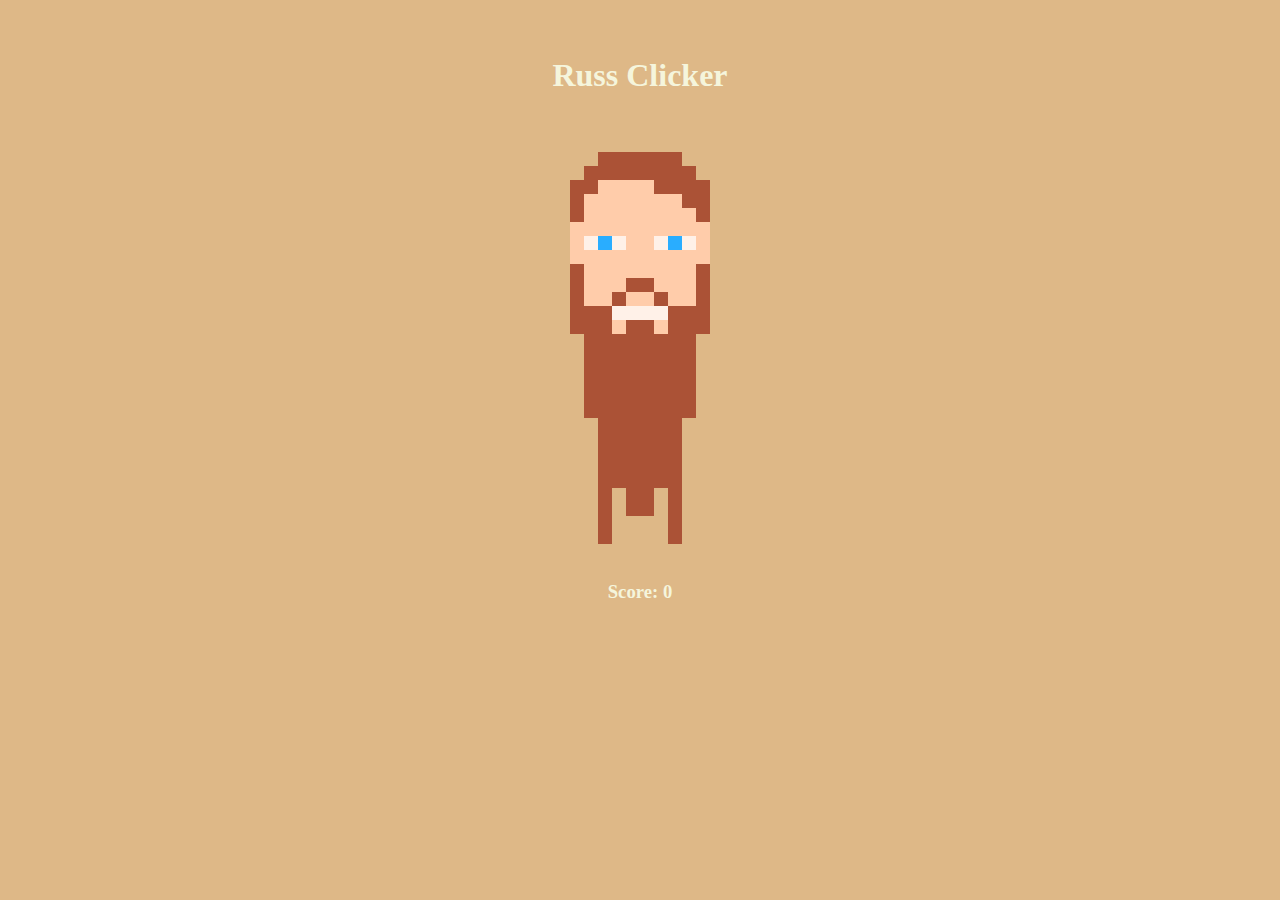
==== russ_clicker/frontend/public_html/game.html @ 5e03d926 "Added functionality to display current username at top of game view" ====
<!DOCTYPE <!DOCTYPE html>

<html>

<head>
    <meta charset="utf-8">
    <title>Russ Clicker</title>
    <link rel="stylesheet" href="./game.css">
</head>

<body>
    <br><br>

    <h1 id="titleName">Russ Clicker</h1>

    <br><br>

    <img src="images/russ.png" id="russImg" onclick="updateScore()">
    <img src="images/plusone.png" id="plusImg">

    <br><br>

    <h3 id="playerScore">Score: 0</h3>

    <script src="./game.js"></script>
</body>

</html>
---- russ_clicker/frontend/public_html/game.css ----
body {
    box-sizing: border-box;
    text-align: center;
    margin: 0px;
    padding: 0px;
    background-color: burlywood;
    color: beige;
    /* without this, pixel art is blurry, found this solution on Stack Overflow. */
    image-rendering: pixelated;
}

#russImg {
    width: 140px;
}

#plusImg {
    display: none;
    position: absolute;
    left: 55%;
    width: 50px;
    rotate: 15deg;
}
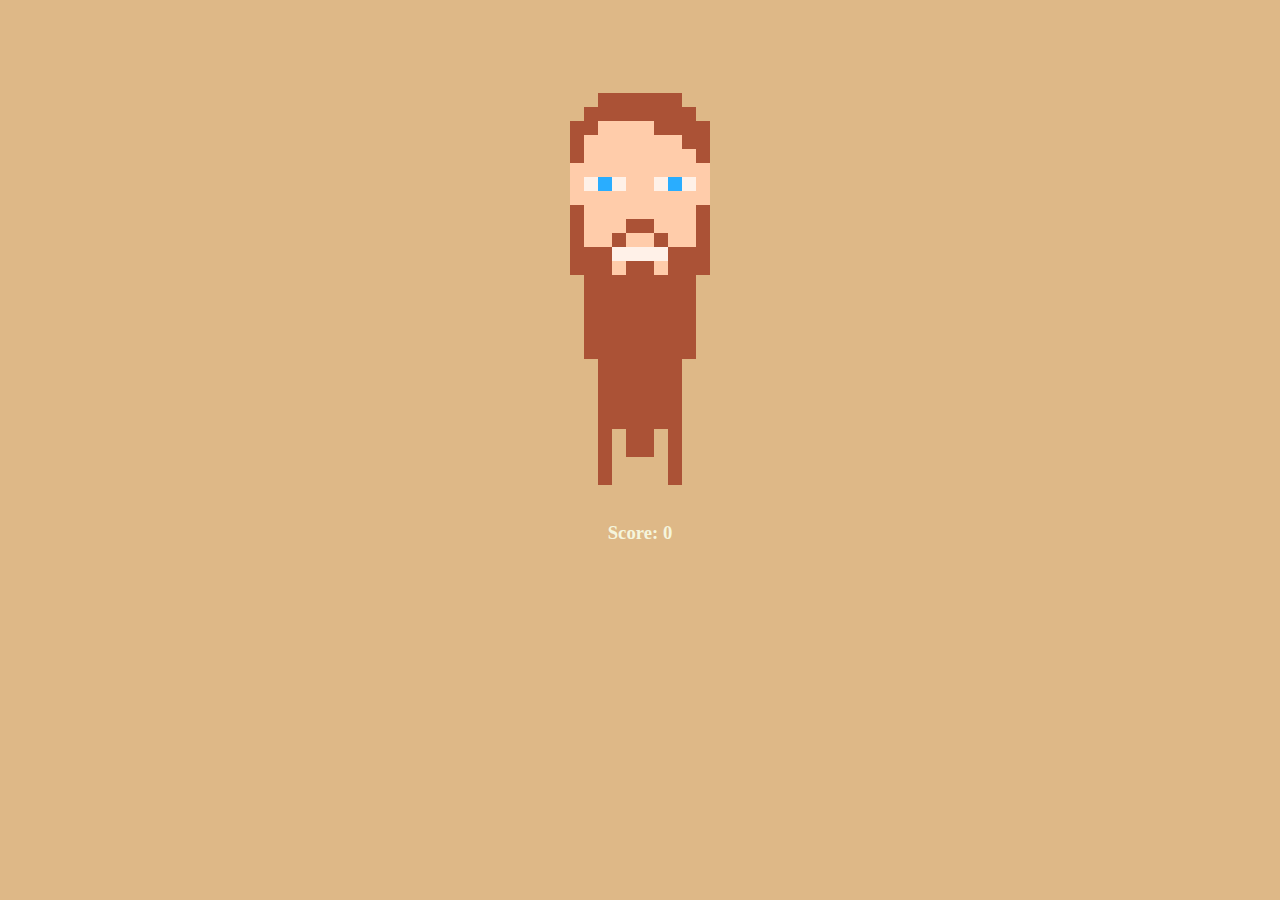
==== commit a429f3ac: "removed USERNAME hot potato" ====
--- a/russ_clicker/frontend/public_html/game.html
+++ b/russ_clicker/frontend/public_html/game.html
@@ -11,7 +11,7 @@
 <body>
     <br><br>
 
-    <h1 id="titleName">Russ Clicker</h1>
+    <h1 id="titleName"></h1>
 
     <br><br>
 
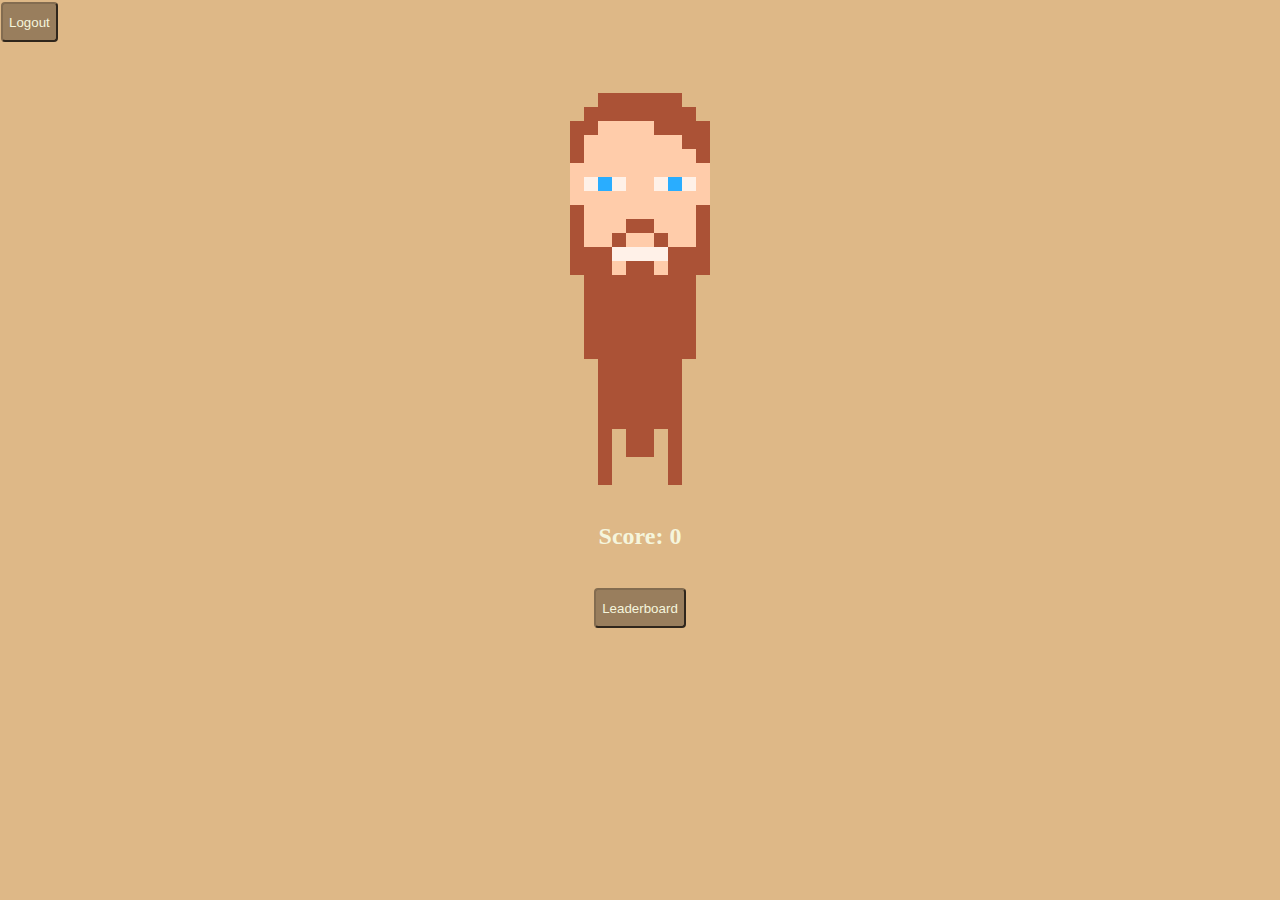
==== commit ecb7f6be: "Finished leaderboard functionality, added "back" and "logout" buttons" ====
--- a/russ_clicker/frontend/public_html/game.html
+++ b/russ_clicker/frontend/public_html/game.html
@@ -20,7 +20,12 @@
 
     <br><br>
 
-    <h3 id="playerScore">Score: 0</h3>
+    <h2 id="playerScore">Score: 0</h2>
+
+    <br>
+
+    <button onclick="goToLeaderboard()">Leaderboard</button>
+    <button id="logout" onclick="logout()">Logout</button>
 
     <script src="./game.js"></script>
 </body>
--- a/russ_clicker/frontend/public_html/game.css
+++ b/russ_clicker/frontend/public_html/game.css
@@ -19,4 +19,24 @@
     left: 55%;
     width: 50px;
     rotate: 15deg;
+}
+
+button {
+    color: beige;
+    background-color: rgb(153, 126, 93);
+    border-color: rgb(131, 108, 80);
+    border-radius: 4px;
+    height: 40px;
+}
+
+
+#logout {
+    position: fixed;
+    top: 2px;
+    height: 40px;
+}
+
+
+#logout {
+    left: 1px;
 }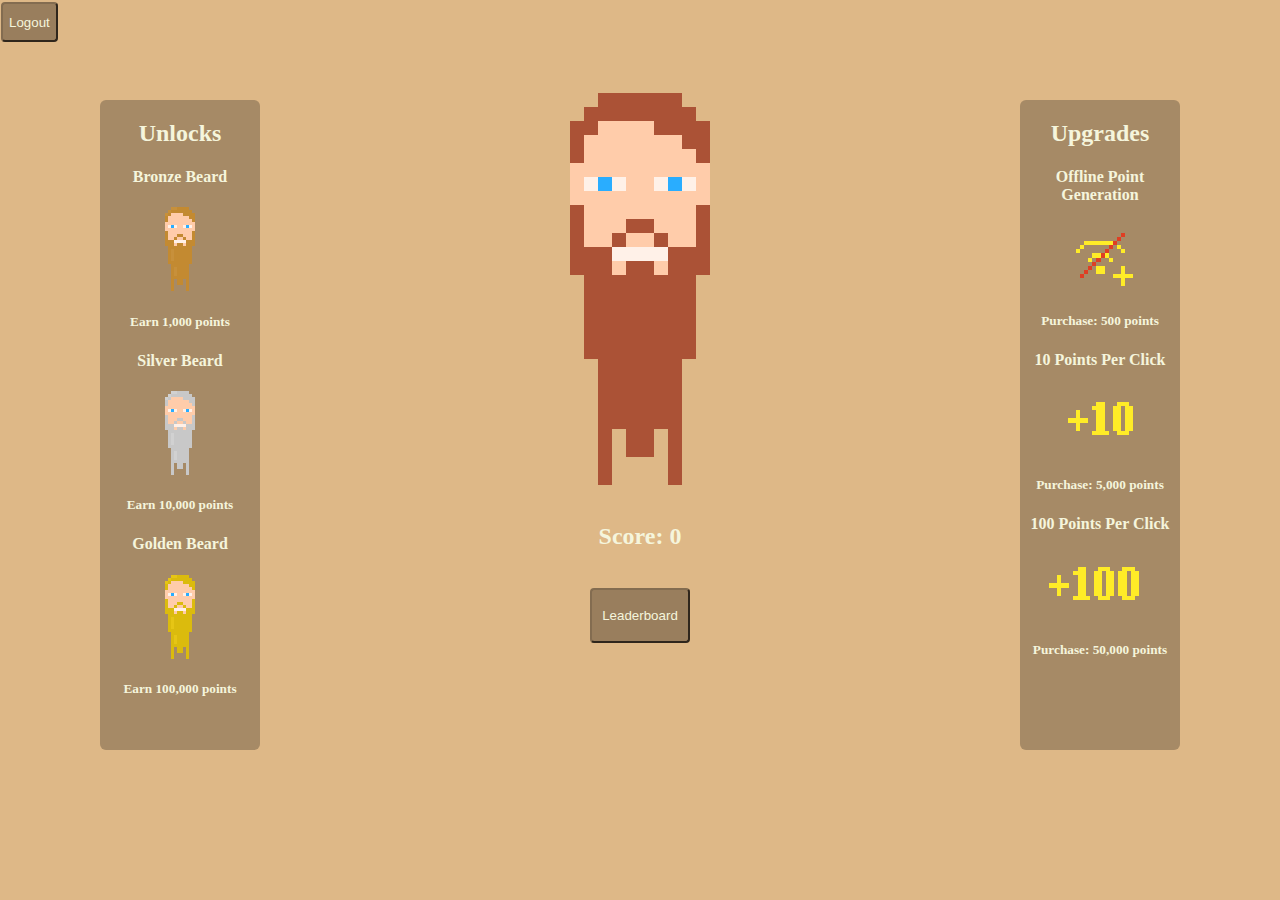
==== commit 86981484: "Created upgrades and unlocks visual components" ====
--- a/russ_clicker/frontend/public_html/game.html
+++ b/russ_clicker/frontend/public_html/game.html
@@ -18,13 +18,39 @@
     <img src="images/russ.png" id="russImg" onclick="updateScore()">
     <img src="images/plusone.png" id="plusImg">
 
+    <div id="unlocks">
+        <h2>Unlocks</h2>
+        <h4>Bronze Beard</h4>
+        <img src="./images/russBronze.png" id="bronze">
+        <h5>Earn 1,000 points</h5>
+        <h4>Silver Beard</h4>
+        <img src="./images/russSilver.png" id="silver">
+        <h5>Earn 10,000 points</h5>
+        <h4>Golden Beard</h4>
+        <img src="./images/russGold.png" id="gold">
+        <h5>Earn 100,000 points</h5>
+    </div>
+
+    <div id="upgrades">
+        <h2>Upgrades</h2>
+        <h4>Offline Point Generation</h4>
+        <img src="./images/offlineGeneration.png" id="offline">
+        <h5>Purchase: 500 points</h5>
+        <h4>10 Points Per Click</h4>
+        <img src="./images/plusten.png" id="ten">
+        <h5>Purchase: 5,000 points</h5>
+        <h4>100 Points Per Click</h4>
+        <img src="./images/plushundred.png" id="hundred">
+        <h5>Purchase: 50,000 points</h5>
+    </div>
+
     <br><br>
 
     <h2 id="playerScore">Score: 0</h2>
 
     <br>
 
-    <button onclick="goToLeaderboard()">Leaderboard</button>
+    <button onclick="goToLeaderboard()" id="leaderboardButton">Leaderboard</button>
     <button id="logout" onclick="logout()">Logout</button>
 
     <script src="./game.js"></script>
--- a/russ_clicker/frontend/public_html/game.css
+++ b/russ_clicker/frontend/public_html/game.css
@@ -39,4 +39,42 @@
 
 #logout {
     left: 1px;
+}
+
+#unlocks {
+    border-radius: 6px;
+    background-color: rgb(166, 138, 102);
+    width: 160px;
+    height: 650px;
+    position: absolute;
+    left: 100px;
+    top: 100px;
+}
+
+#upgrades {
+    border-radius: 6px;
+    background-color: rgb(166, 138, 102);
+    width: 160px;
+    height: 650px;
+    position: absolute;
+    right: 100px;
+    top: 100px;
+}
+
+#bronze,
+#silver,
+#gold {
+    width: 30px;
+    display: inline-block;
+}
+
+#offline,
+#ten,
+#hundred {
+    height: 65px;
+}
+
+#leaderboardButton {
+    height: 55px;
+    width: 100px;
 }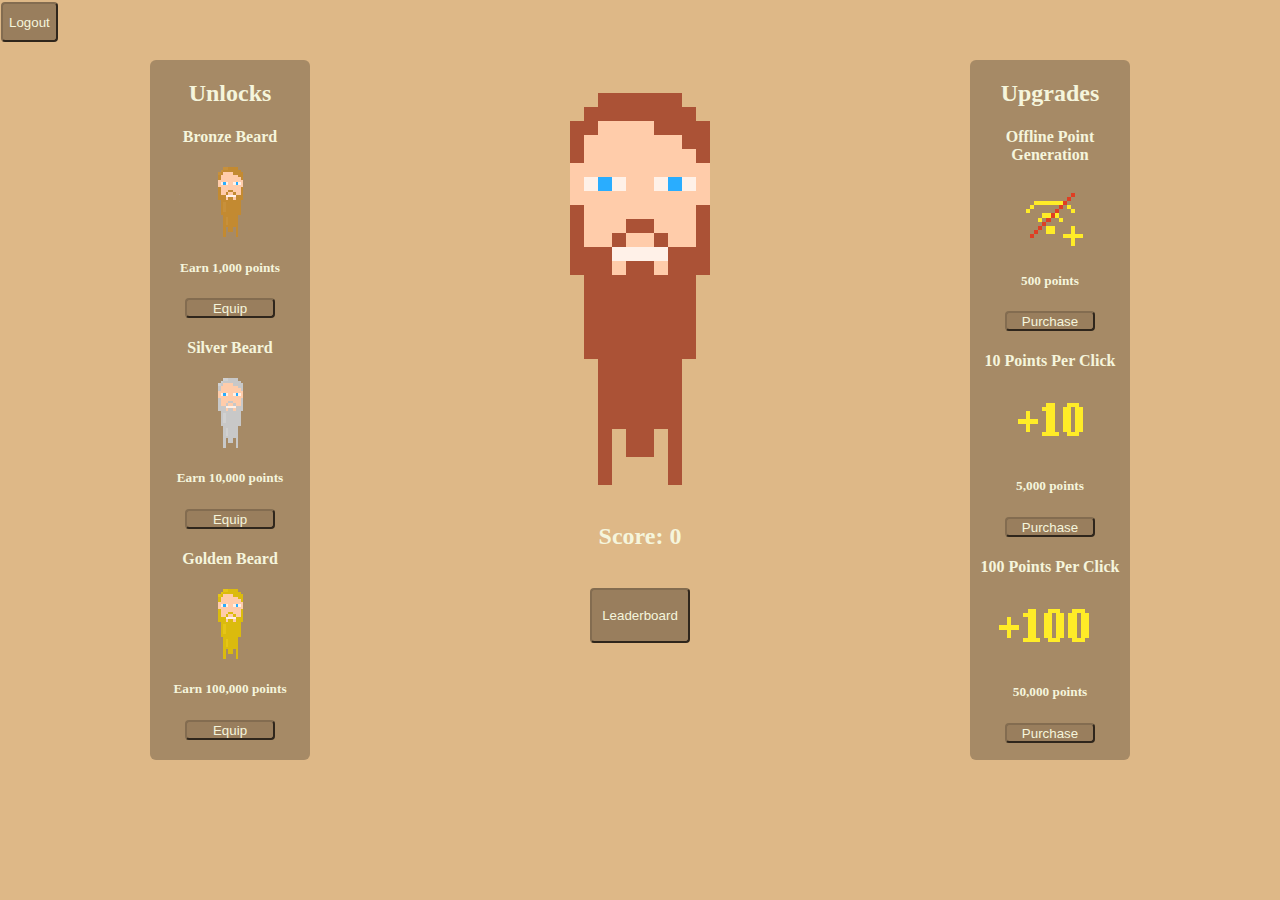
==== commit 39654176: "Implemented purchasing offline point generation upgrade" ====
--- a/russ_clicker/frontend/public_html/game.html
+++ b/russ_clicker/frontend/public_html/game.html
@@ -23,25 +23,31 @@
         <h4>Bronze Beard</h4>
         <img src="./images/russBronze.png" id="bronze">
         <h5>Earn 1,000 points</h5>
+        <button class="upunbutton">Equip</button>
         <h4>Silver Beard</h4>
         <img src="./images/russSilver.png" id="silver">
         <h5>Earn 10,000 points</h5>
+        <button class="upunbutton">Equip</button>
         <h4>Golden Beard</h4>
         <img src="./images/russGold.png" id="gold">
         <h5>Earn 100,000 points</h5>
+        <button class="upunbutton">Equip</button>
     </div>
 
     <div id="upgrades">
         <h2>Upgrades</h2>
         <h4>Offline Point Generation</h4>
         <img src="./images/offlineGeneration.png" id="offline">
-        <h5>Purchase: 500 points</h5>
+        <h5>500 points</h5>
+        <button class="upunbutton" onclick="purchaseOffline()">Purchase</button>
         <h4>10 Points Per Click</h4>
         <img src="./images/plusten.png" id="ten">
-        <h5>Purchase: 5,000 points</h5>
+        <h5>5,000 points</h5>
+        <button class="upunbutton">Purchase</button>
         <h4>100 Points Per Click</h4>
         <img src="./images/plushundred.png" id="hundred">
-        <h5>Purchase: 50,000 points</h5>
+        <h5>50,000 points</h5>
+        <button class="upunbutton">Purchase</button>
     </div>
 
     <br><br>
--- a/russ_clicker/frontend/public_html/game.css
+++ b/russ_clicker/frontend/public_html/game.css
@@ -45,26 +45,26 @@
     border-radius: 6px;
     background-color: rgb(166, 138, 102);
     width: 160px;
-    height: 650px;
+    height: 700px;
     position: absolute;
-    left: 100px;
-    top: 100px;
+    left: 150px;
+    top: 60px;
 }
 
 #upgrades {
     border-radius: 6px;
     background-color: rgb(166, 138, 102);
     width: 160px;
-    height: 650px;
+    height: 700px;
     position: absolute;
-    right: 100px;
-    top: 100px;
+    right: 150px;
+    top: 60px;
 }
 
 #bronze,
 #silver,
 #gold {
-    width: 30px;
+    width: 25px;
     display: inline-block;
 }
 
@@ -77,4 +77,9 @@
 #leaderboardButton {
     height: 55px;
     width: 100px;
+}
+
+.upunbutton {
+    width: 90px;
+    height: 20px;
 }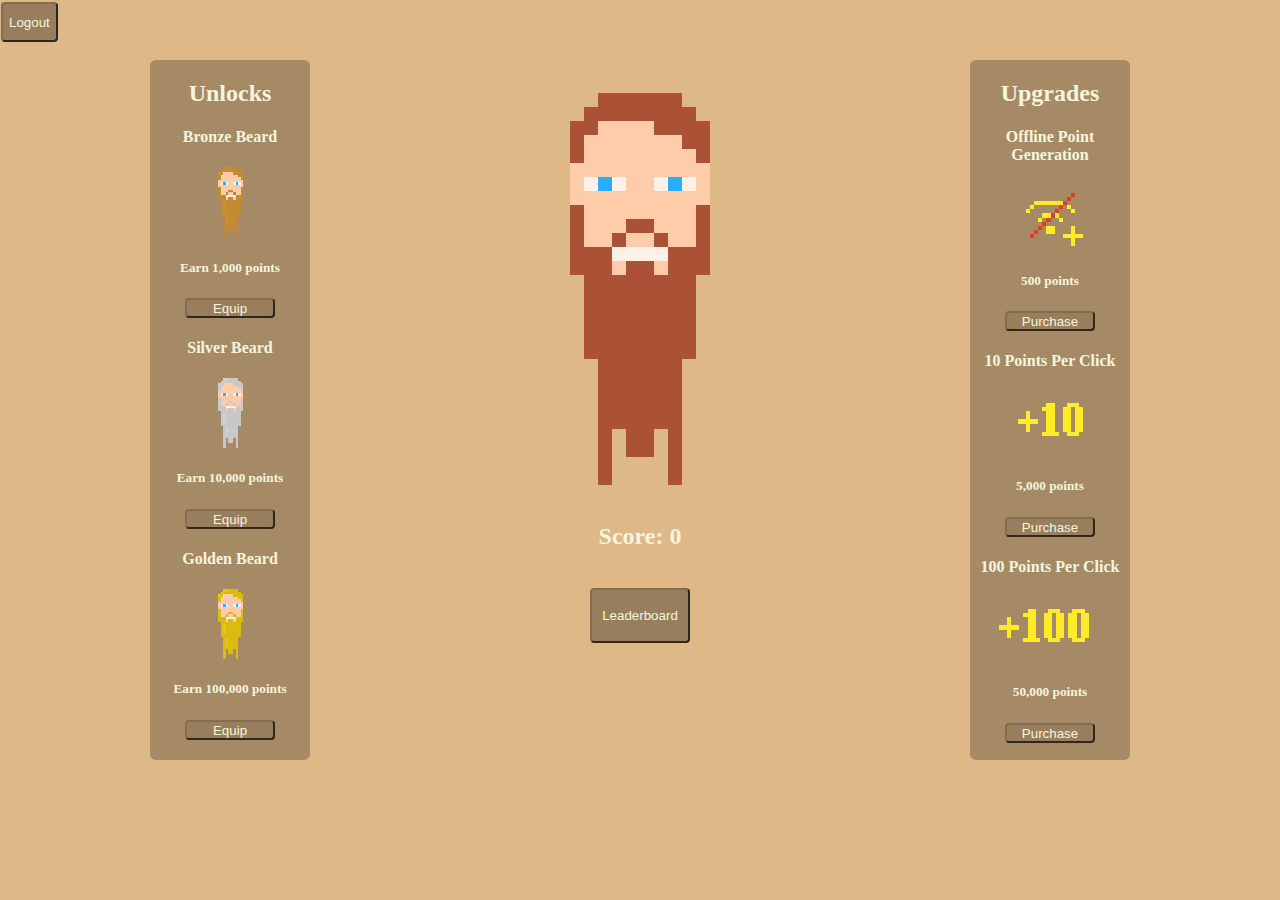
==== commit 57745487: "Implemented unlocks and equipping them." ====
--- a/russ_clicker/frontend/public_html/game.html
+++ b/russ_clicker/frontend/public_html/game.html
@@ -23,15 +23,15 @@
         <h4>Bronze Beard</h4>
         <img src="./images/russBronze.png" id="bronze">
         <h5>Earn 1,000 points</h5>
-        <button class="upunbutton">Equip</button>
+        <button class="upunbutton" onclick="equipBronze()">Equip</button>
         <h4>Silver Beard</h4>
         <img src="./images/russSilver.png" id="silver">
         <h5>Earn 10,000 points</h5>
-        <button class="upunbutton">Equip</button>
+        <button class="upunbutton" onclick="equipSilver()">Equip</button>
         <h4>Golden Beard</h4>
         <img src="./images/russGold.png" id="gold">
         <h5>Earn 100,000 points</h5>
-        <button class="upunbutton">Equip</button>
+        <button class="upunbutton" onclick="equipGold()">Equip</button>
     </div>
 
     <div id="upgrades">
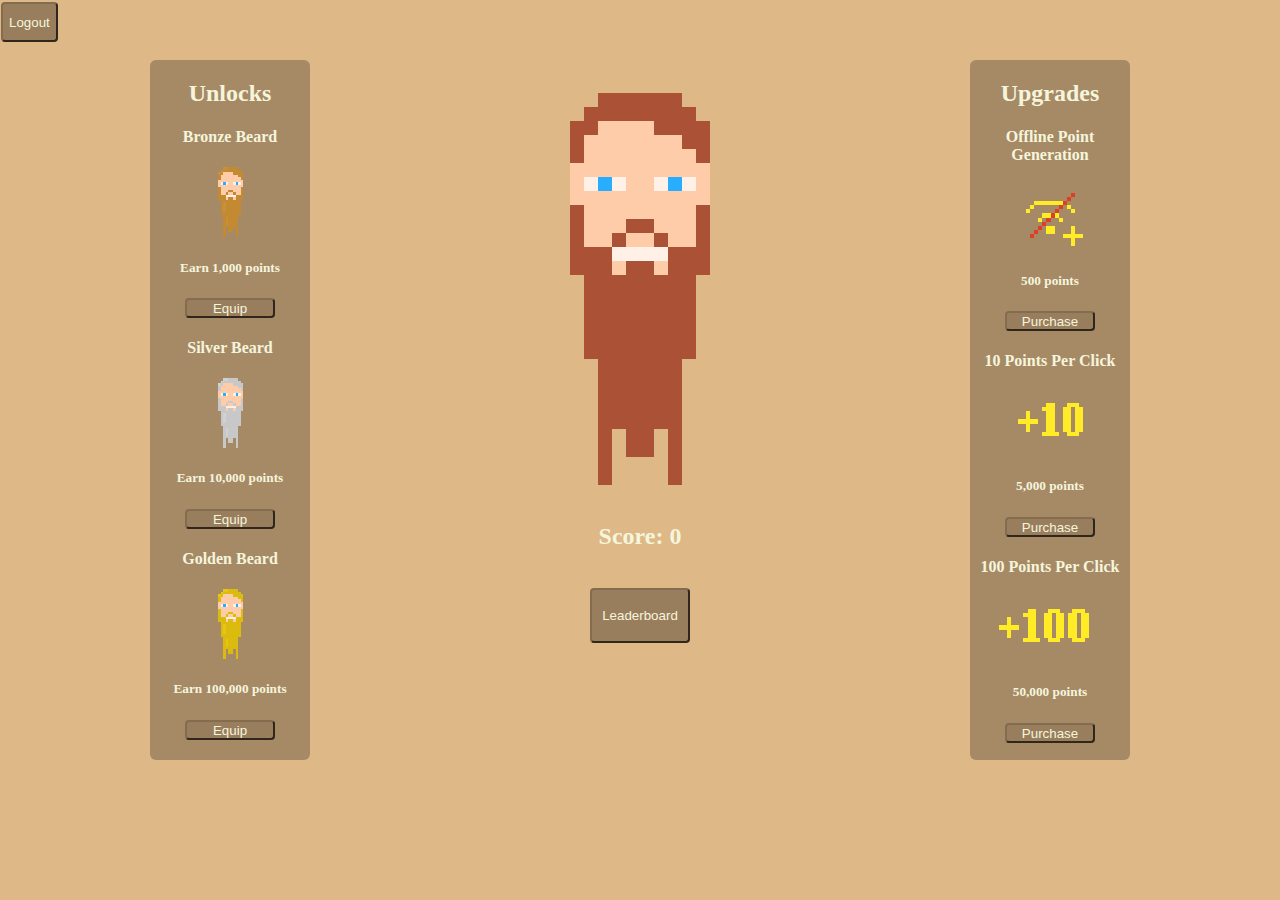
==== commit ef5fc052: "Implemented DOM-manipulating alert() alternative" ====
--- a/russ_clicker/frontend/public_html/game.html
+++ b/russ_clicker/frontend/public_html/game.html
@@ -15,8 +15,14 @@
 
     <br><br>
 
-    <img src="images/russ.png" id="russImg" onclick="updateScore()">
+    <img src="images/russ.png" id="russImg" onclick="setPlusImg()">
     <img src="images/plusone.png" id="plusImg">
+
+    <div id="popupContainer">
+        <div id="popup">
+            <button id="popupButton" onclick="closePopup()">Close</button>
+        </div>
+    </div>
 
     <div id="unlocks">
         <h2>Unlocks</h2>
@@ -43,11 +49,11 @@
         <h4>10 Points Per Click</h4>
         <img src="./images/plusten.png" id="ten">
         <h5>5,000 points</h5>
-        <button class="upunbutton">Purchase</button>
+        <button class="upunbutton" onclick="purchaseTenPoints()">Purchase</button>
         <h4>100 Points Per Click</h4>
         <img src="./images/plushundred.png" id="hundred">
         <h5>50,000 points</h5>
-        <button class="upunbutton">Purchase</button>
+        <button class="upunbutton" onclick="purchaseHundredPoints()">Purchase</button>
     </div>
 
     <br><br>
--- a/russ_clicker/frontend/public_html/game.css
+++ b/russ_clicker/frontend/public_html/game.css
@@ -82,4 +82,27 @@
 .upunbutton {
     width: 90px;
     height: 20px;
+}
+
+#popupContainer {
+    position: fixed;
+    top: 5px;
+    width: 100%;
+    height: 135px;
+}
+
+#popup {
+    width: 250px;
+    height: 100%;
+    margin: auto;
+    border-radius: 6px;
+    background-color: rgb(166, 138, 102);
+    display: none;
+}
+
+#popupButton {
+    margin-top: 70px;
+    margin-left: auto;
+    margin-right: auto;
+    display: block;
 }